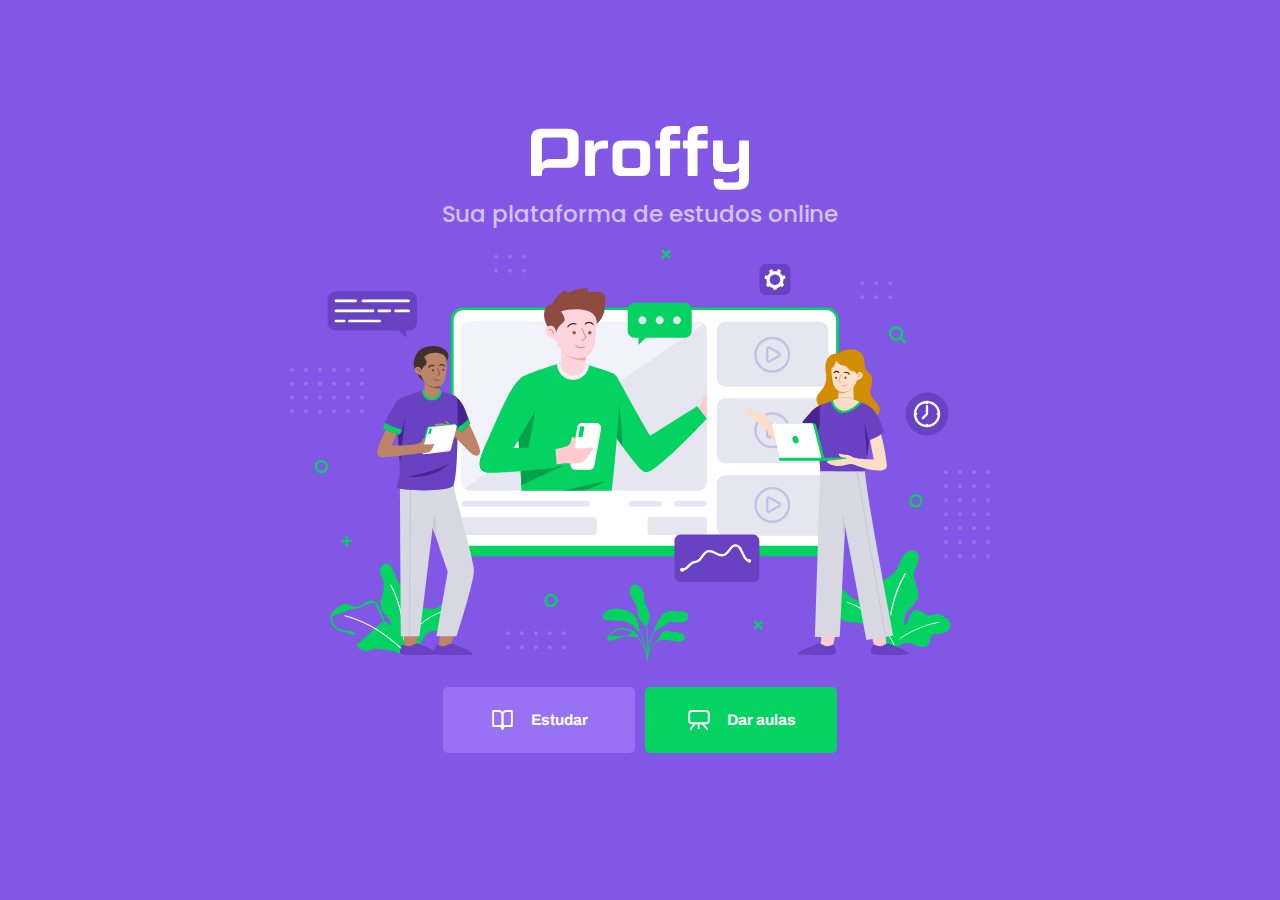
==== index.html @ aaeb5ded "begin of work" ====
<!DOCTYPE html>
<html lang="pt_br">

<head>
  <meta charset="UTF-8">
  <meta name="viewport" content="width=device-width, initial-scale=1.0">
  <title>Proff | Sua plataforma de estudos online</title>

  <link rel="stylesheet" href="/styles/main.css">
  <link rel="stylesheet" href="/styles/partials/page-landing.css">

  <link href="https://fonts.googleapis.com/css2?family=Archivo:wght@400;700&amp;family=Poppins:wght@400;600&amp;display=swap" rel="stylesheet">
</head>

<body id="page-landing">

  <div id="container">
    <div class="logo-container">
      <img src="/images/logo.svg" alt="Proffy">
      <h2>Sua plataforma de estudos online</h2>
    </div>
    
    <img class="hero-image" src="/images/landing.svg" alt="Plataforma de Estudos">

    <div class="buttons-container">
      <a class="study" href="/study.html">
      <img src="/images/icons/study.svg" alt="Estudar">Estudar</a>
      <a class="give-classes" href="/give-classes.html">
        <img src="/images/icons/give-classes.svg" alt="Dar aulas">Dar aulas</a>
    </div>
  </div>

</body>

</html>
---- styles/main.css ----
:root {
  --color-background: #F0F0F7;
  --color-primary-lighter: #9871F5;
  --color-primary-light: #916BEA;
  --color-primary: #8257E5;
  --color-primary-dark: #774DD6;
  --color-primary-darker: #6842c2;
  --color-secondary: #04D361;
  --color-secondary-dark: #04BF58;
  --color-title-in-primary: #FFFFFF;
  --color-text-in-primary: #D4C2FF;
  --color-text-title: #32264D;
  --color-text-complement: #9C98A6;
  --color-text-base: #6A6180;
  --color-line-in-white: #E6E6F0;
  --color-input-background: #F8F8FC;
  --color-button-text: #FFFFFF;
  --color-box-base: #FFFFFF;
  --color-box-footer: #FAFAFC;
  --color-small-info: #C1BCCC;

  /*tamanho da fonte padrao: 16px - 100% - 1rem */
  font-size: 60%; /* controle das medidas rem */
}

*{
  margin: 0;
  padding: 0;
  box-sizing: border-box;
}

html, body{
  height: 100vh; /*height = altura*/
}

body{
  background: var(--color-background);
  display: flex;
  align-items: center;
  justify-content: center;
}

body, input, button, textarea{
  /*font-weight: 500, font-size: 1.6rem, font-family: Poppins*/
  font: 500 1.6rem Poppins;
  color: var(--color-text-base);
}

#container{
  width: 90vh; /*width = largura*/
  max-width: 700px;
}
---- styles/partials/page-landing.css ----
:root{
  font-size: 40%;
}

#page-landing{
  background: var(--color-primary);
}

#page-landing #container{
  color: var(--color-text-in-primary);
}

.logo-container img{
  height: 10rem;
}

.logo-container{
  text-align: center;
  margin-bottom: 3.2rem;
}

.logo-container h2{
  font-weight: 500;
  font-size: 3.6rem;
  line-height: 4.6rem;
  margin-top: 0.8rem;
}
.hero-image{
  width: 100%;
}

.buttons-container{
  display: flex;
  justify-content: center;
  margin: 3.2rem 0;
}

.buttons-container a{
  width: 30rem;
  height: 10.4rem;
  border-radius: 0.8rem;
  margin-right: 1.6rem;

  font: 700 2.4rem Archivo;

  display: flex;
  align-items: center;
  justify-content: center;

  text-decoration: none;

  transition: backgroud 0.2s;

  color: var(--color-button-text);
}

.buttons-container a img{
  width: 4rem;
  margin-right: 2.4rem;
}

.buttons-container a.study{
  background: var(--color-primary-lighter);
}

.buttons-container a.study:hover{
  background: var(--color-primary-light);
}

.buttons-container a.give-classes{
  background: var(--color-secondary);
  margin-right: 0;
}

.buttons-container a.give-classes:hover{
  background: var(--color-secondary-dark);
}
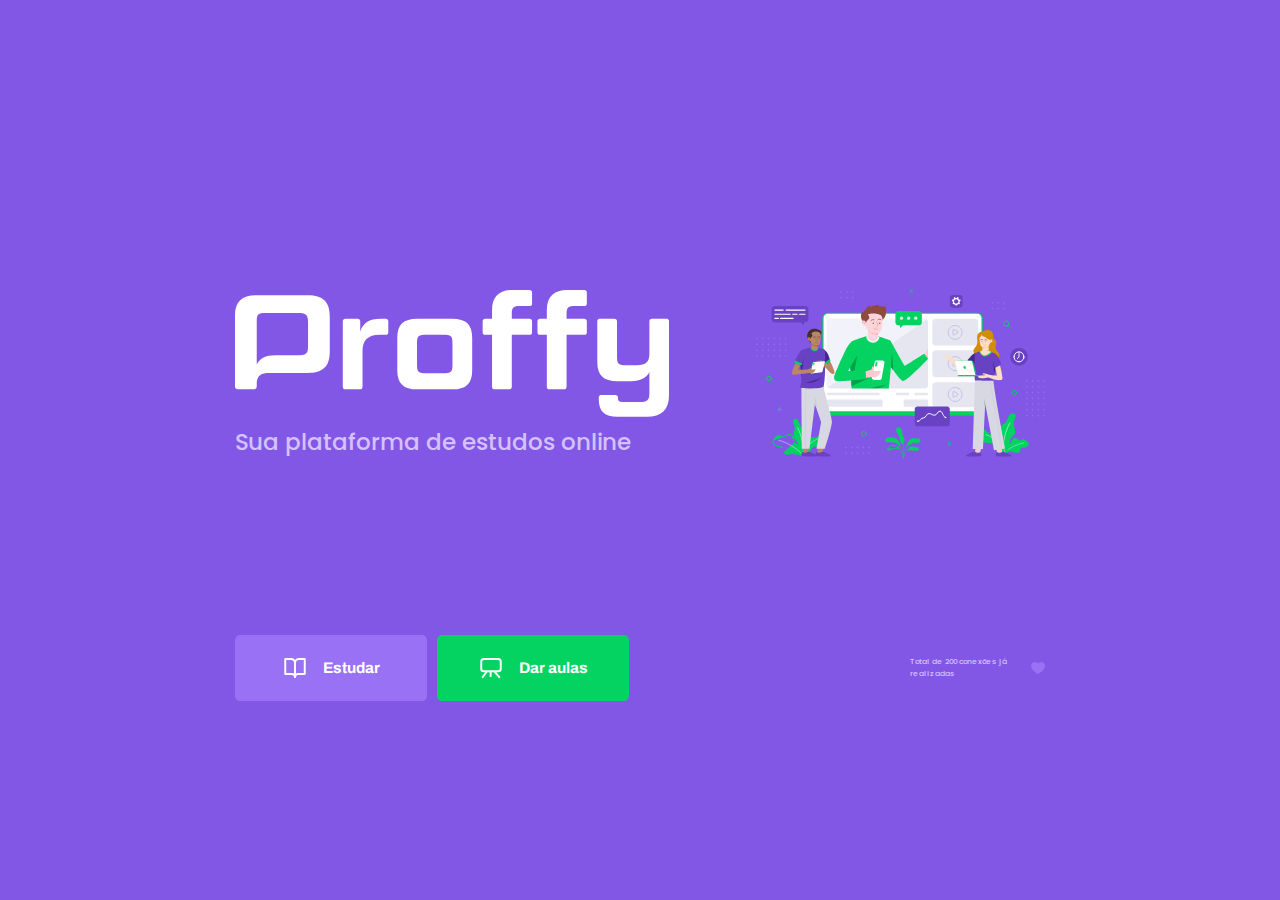
==== commit a552c62a: "concept mobile first ok" ====
--- a/index.html
+++ b/index.html
@@ -28,8 +28,16 @@
       <a class="give-classes" href="/give-classes.html">
         <img src="/images/icons/give-classes.svg" alt="Dar aulas">Dar aulas</a>
     </div>
+
+    <p class="total-connections">
+      Total de 200 conexões já realizadas
+      <img src="/images/icons/purple-heart.svg" alt="Coração roxo">
+    </p>
   </div>
 
 </body>
 
-</html>+</html>
+<!--
+  fim do codigo
+--> --- a/styles/main.css
+++ b/styles/main.css
@@ -51,8 +51,14 @@
   max-width: 700px;
 }
 
+@media(min-width:700px){
+  :root{
+    font-size: 62.5%; 
+  }
+}
 
 
 
 
 
+
--- a/styles/partials/page-landing.css
+++ b/styles/partials/page-landing.css
@@ -75,3 +75,58 @@
 .buttons-container a.give-classes:hover{
   background: var(--color-secondary-dark);
 }
+
+.total-connections{
+  font-size: 1.8rem;
+
+  display: flex;
+  align-items: center;
+  justify-content: center;
+}
+
+.total-connections img{
+  margin-left: 0.8rem;
+}
+
+@media(max-width:699px){
+  :root{
+    font-size:40%;
+  }
+}
+
+@media(min-width:1100px){
+  #page-landing #container{
+    max-width: 1100px;
+    display: grid;
+    grid-template-columns: 2fr 1fr 2fr;
+    grid-template-rows: 350px 1fr;
+    grid-template-areas:
+    "proffy image image"
+    "button button texting";
+    column-gap: 87px;
+    row-gap: 86px;
+  }
+  .logo-container{ 
+    grid-area: proffy;
+    text-align: initial;
+    align-self: center;
+    margin: 0;
+  }
+  .logo-container img{
+    height: 127px;
+  }
+  .hero-image{
+    grid-area: image;
+    height: 350px;
+  }
+  .buttons-container{
+    grid-area: button;
+    justify-content: flex-start;
+    margin: 0;
+  }
+  .total-connections{
+    grid-area: texting;
+    justify-self: end;
+    font-size: 1.2rem;
+  }
+}
